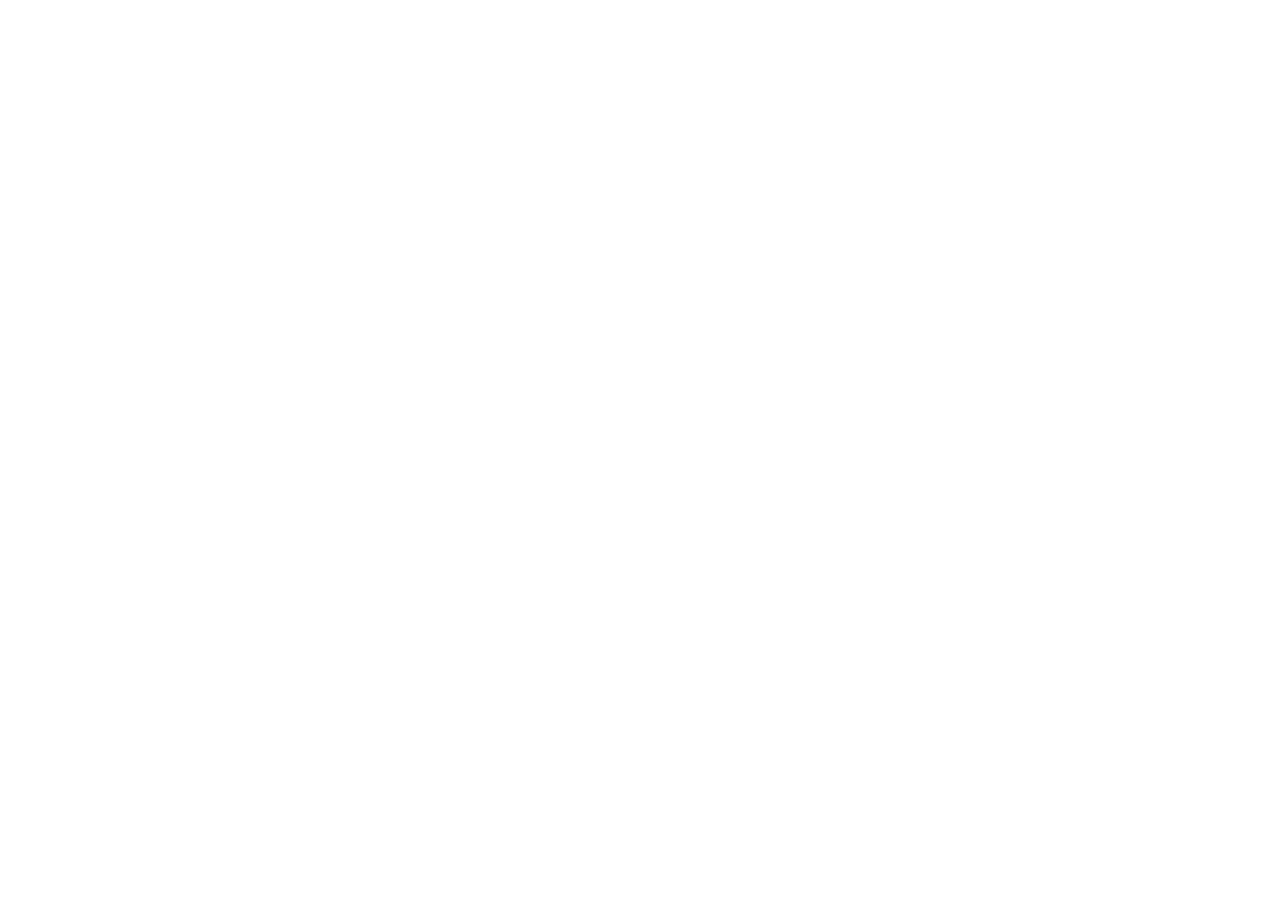
==== chat-gpt.html @ 156eef37 "add files" ====
<!DOCTYPE html>
<html lang="en">

<head>
  <meta charset="UTF-8">
  <meta name="viewport" content="width=device-width, initial-scale=1.0">
  <title>Chat GPT</title>
  <link rel="stylesheet" href="./css/chatGPT.css">
</head>

<body>

</body>

</html>
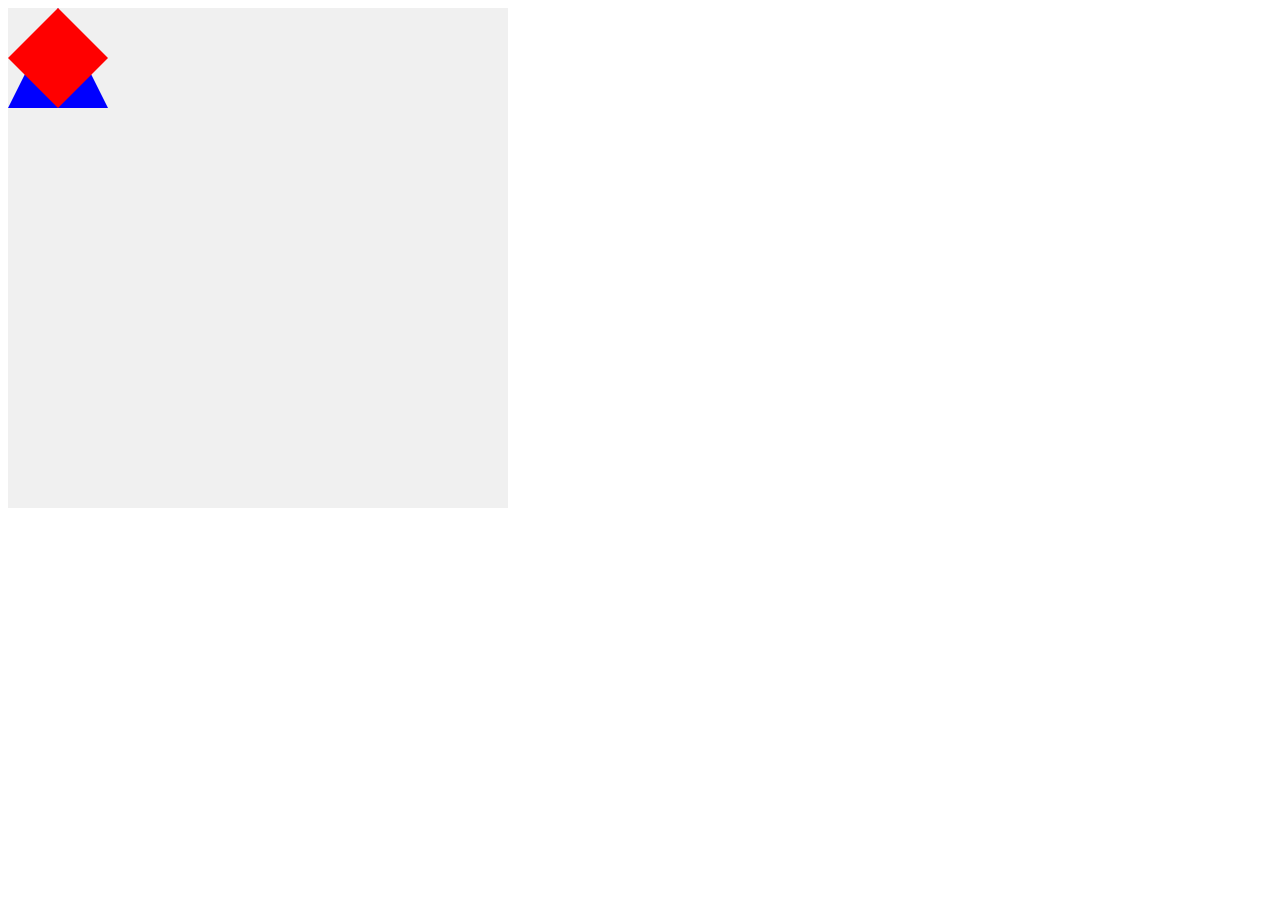
==== commit 6d3c3cf9: "add" ====
--- a/chat-gpt.html
+++ b/chat-gpt.html
@@ -9,7 +9,19 @@
 </head>
 
 <body>
+  <!-- <div class="field">
+    <div class="element" id="element1">Элемент 1</div>
+    <div class="element" id="element2">Элемент 2</div>
+    <div class="element" id="element3">Элемент 3</div>
+  </div> -->
 
+
+  <div class="field">
+    <div class="shape triangle"></div>
+    <div class="shape rhombus"></div>
+    <!-- Добавьте больше треугольников и ромбов, если нужно -->
+  </div>
+  <script src="./js/chatGPT.js"></script>
 </body>
 
 </html>--- a/css/chatGPT.css
+++ b/css/chatGPT.css
@@ -0,0 +1,44 @@
+/* .field {
+  width: 500px;
+  height: 300px;
+  background-color: #f0f0f0;
+  position: relative;
+}
+
+.element {
+  width: 50px;
+  height: 50px;
+  background-color: #ff0000;
+  position: absolute;
+  cursor: pointer;
+} */
+
+/* Additional styling can be added as needed */
+.field {
+  width: 500px;
+  height: 500px;
+  background-color: #f0f0f0;
+  position: relative;
+}
+
+.shape {
+  position: absolute;
+  cursor: pointer;
+}
+
+.triangle {
+  width: 0;
+  height: 0;
+  border-left: 50px solid transparent;
+  border-right: 50px solid transparent;
+  border-bottom: 100px solid blue; /* Цвет треугольника */
+}
+
+.rhombus {
+  width: 100px;
+  height: 100px;
+  background-color: red; /* Цвет ромба */
+  clip-path: polygon(50% 0%, 100% 50%, 50% 100%, 0% 50%);
+}
+
+/* Дополнительные стили для других треугольников и ромбов */
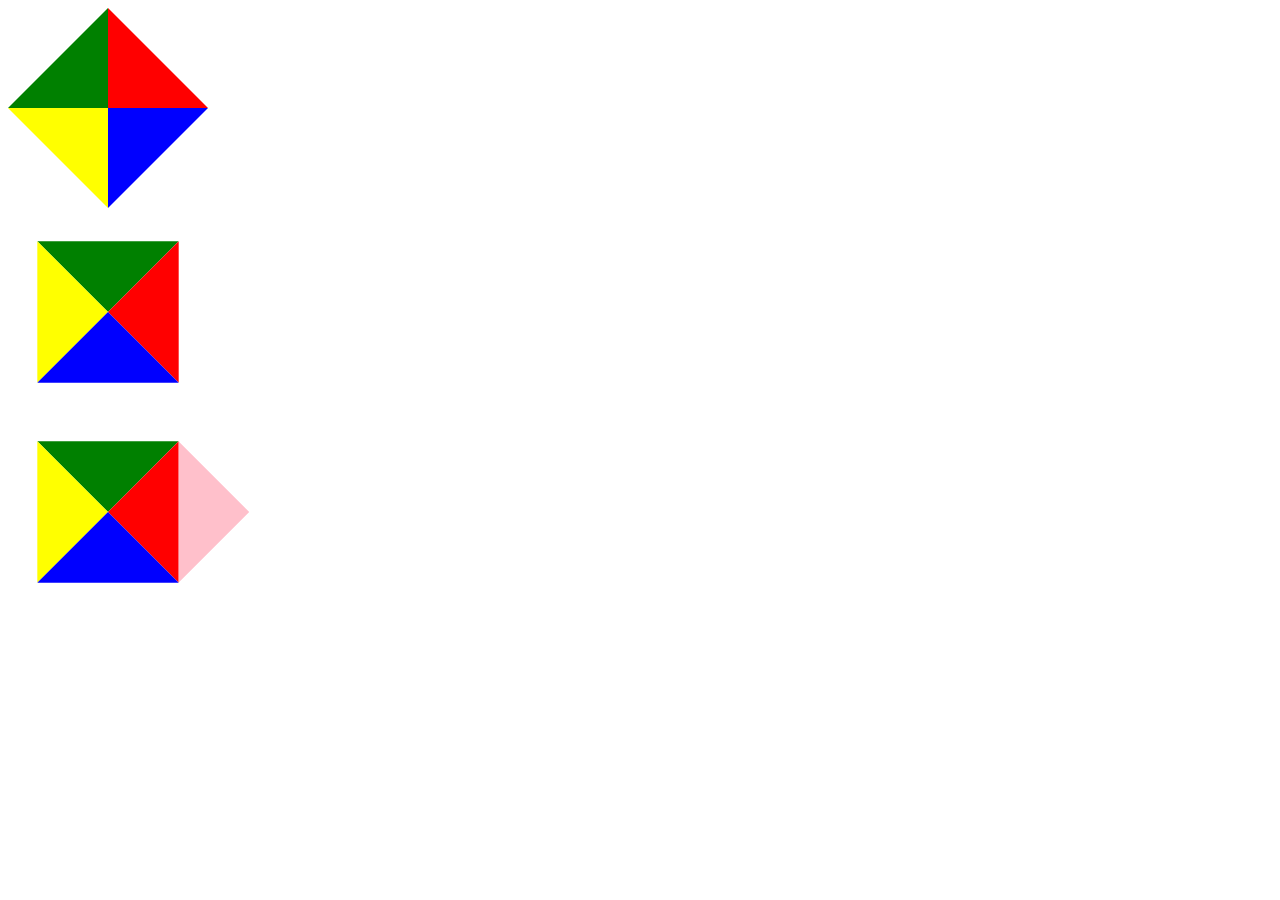
==== commit 1311a193: "add" ====
--- a/chat-gpt.html
+++ b/chat-gpt.html
@@ -9,18 +9,52 @@
 </head>
 
 <body>
-  <!-- <div class="field">
-    <div class="element" id="element1">Элемент 1</div>
-    <div class="element" id="element2">Элемент 2</div>
-    <div class="element" id="element3">Элемент 3</div>
-  </div> -->
+  <svg width="200" height="200" viewBox="0 0 200 200">
+    <!-- Верхний левый треугольник -->
+    <polygon points="0,0 100,0 0,100" fill="green" transform="rotate(180 50 50)" />
+    <!-- Верхний правый треугольник -->
+    <polygon points="200,0 100,0 200,100" fill="red" transform="rotate(180 150 50)" />
+    <!-- Нижний левый треугольник -->
+    <polygon points="0,200 100,200 0,100" fill="yellow" transform="rotate(180 50 150)" />
+    <!-- Нижний правый треугольник -->
+    <polygon points="200,200 100,200 200,100" fill="blue" transform="rotate(180 150 150)" />
+  </svg>
+
+  <div style="width: 200px; height: 200px; transform: rotate(45deg);">
+    <svg width="200" height="200" viewBox="0 0 200 200">
+      <!-- Верхний левый треугольник -->
+      <polygon points="0,0 100,0 0,100" fill="green" transform="rotate(180 50 50)" />
+      <!-- Верхний правый треугольник -->
+      <polygon points="200,0 100,0 200,100" fill="red" transform="rotate(180 150 50)" />
+      <!-- Нижний левый треугольник -->
+      <polygon points="0,200 100,200 0,100" fill="yellow" transform="rotate(180 50 150)" />
+      <!-- Нижний правый треугольник -->
+      <polygon points="200,200 100,200 200,100" fill="blue" transform="rotate(180 150 150)" />
+    </svg>
+  </div>
+
+  <div style="width: 200px; height: 200px; transform: rotate(45deg);">
+    <svg width="200" height="200" viewBox="0 0 200 200">
+      <!-- Верхний левый треугольник -->
+      <polygon points="0,0 100,0 0,100" fill="green" transform="rotate(180 50 50)" />
+      <!-- Верхний правый треугольник -->
+      <polygon points="200,0 100,0 200,100" fill="red" transform="rotate(180 150 50)" />
+      <!-- Нижний левый треугольник -->
+      <polygon points="0,200 100,200 0,100" fill="yellow" transform="rotate(180 50 150)" />
+      <!-- Нижний правый треугольник -->
+      <polygon points="200,200 100,200 200,100" fill="blue" transform="rotate(180 150 150)" />
+      <!-- Дополнительный треугольник -->
+      <polygon points="200,0 100,0 200,100" fill="pink" />
+    </svg>
+  </div>
 
 
-  <div class="field">
-    <div class="shape triangle"></div>
-    <div class="shape rhombus"></div>
-    <!-- Добавьте больше треугольников и ромбов, если нужно -->
-  </div>
+
+
+
+
+
+
   <script src="./js/chatGPT.js"></script>
 </body>
 
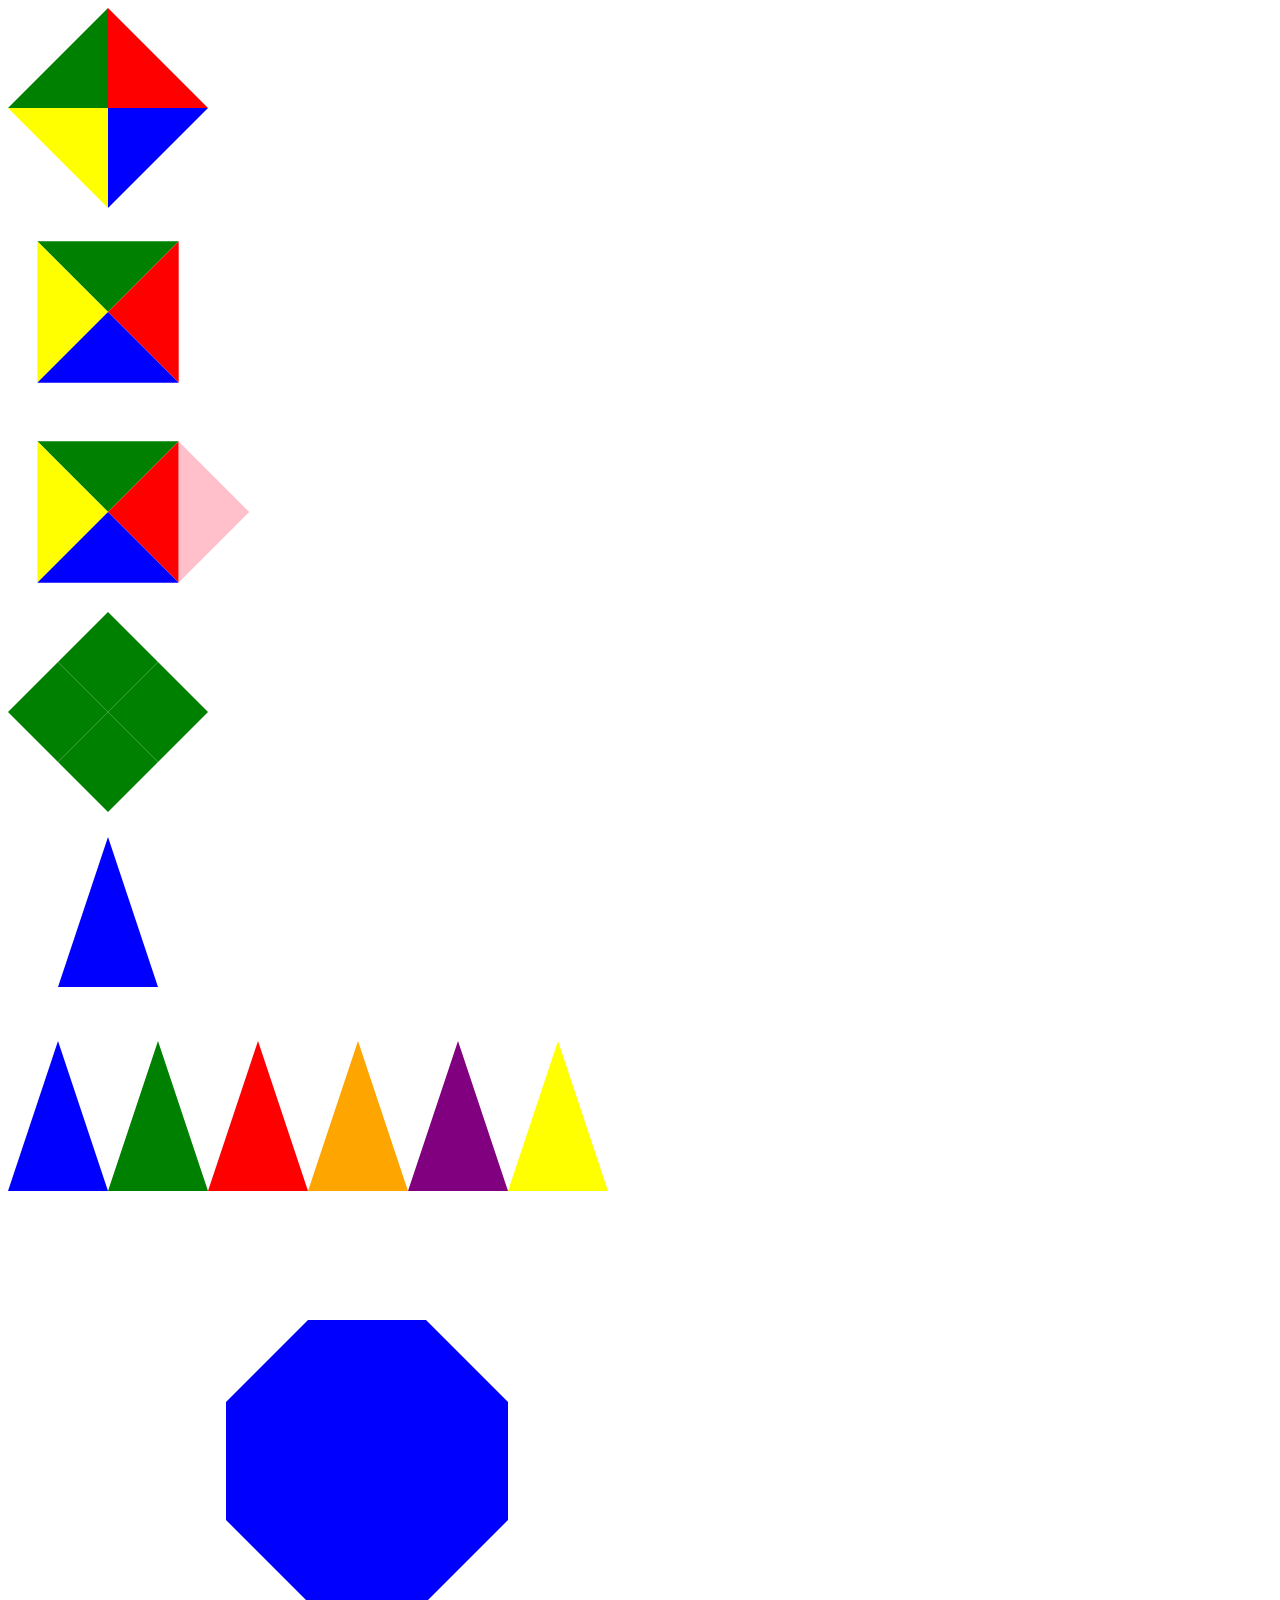
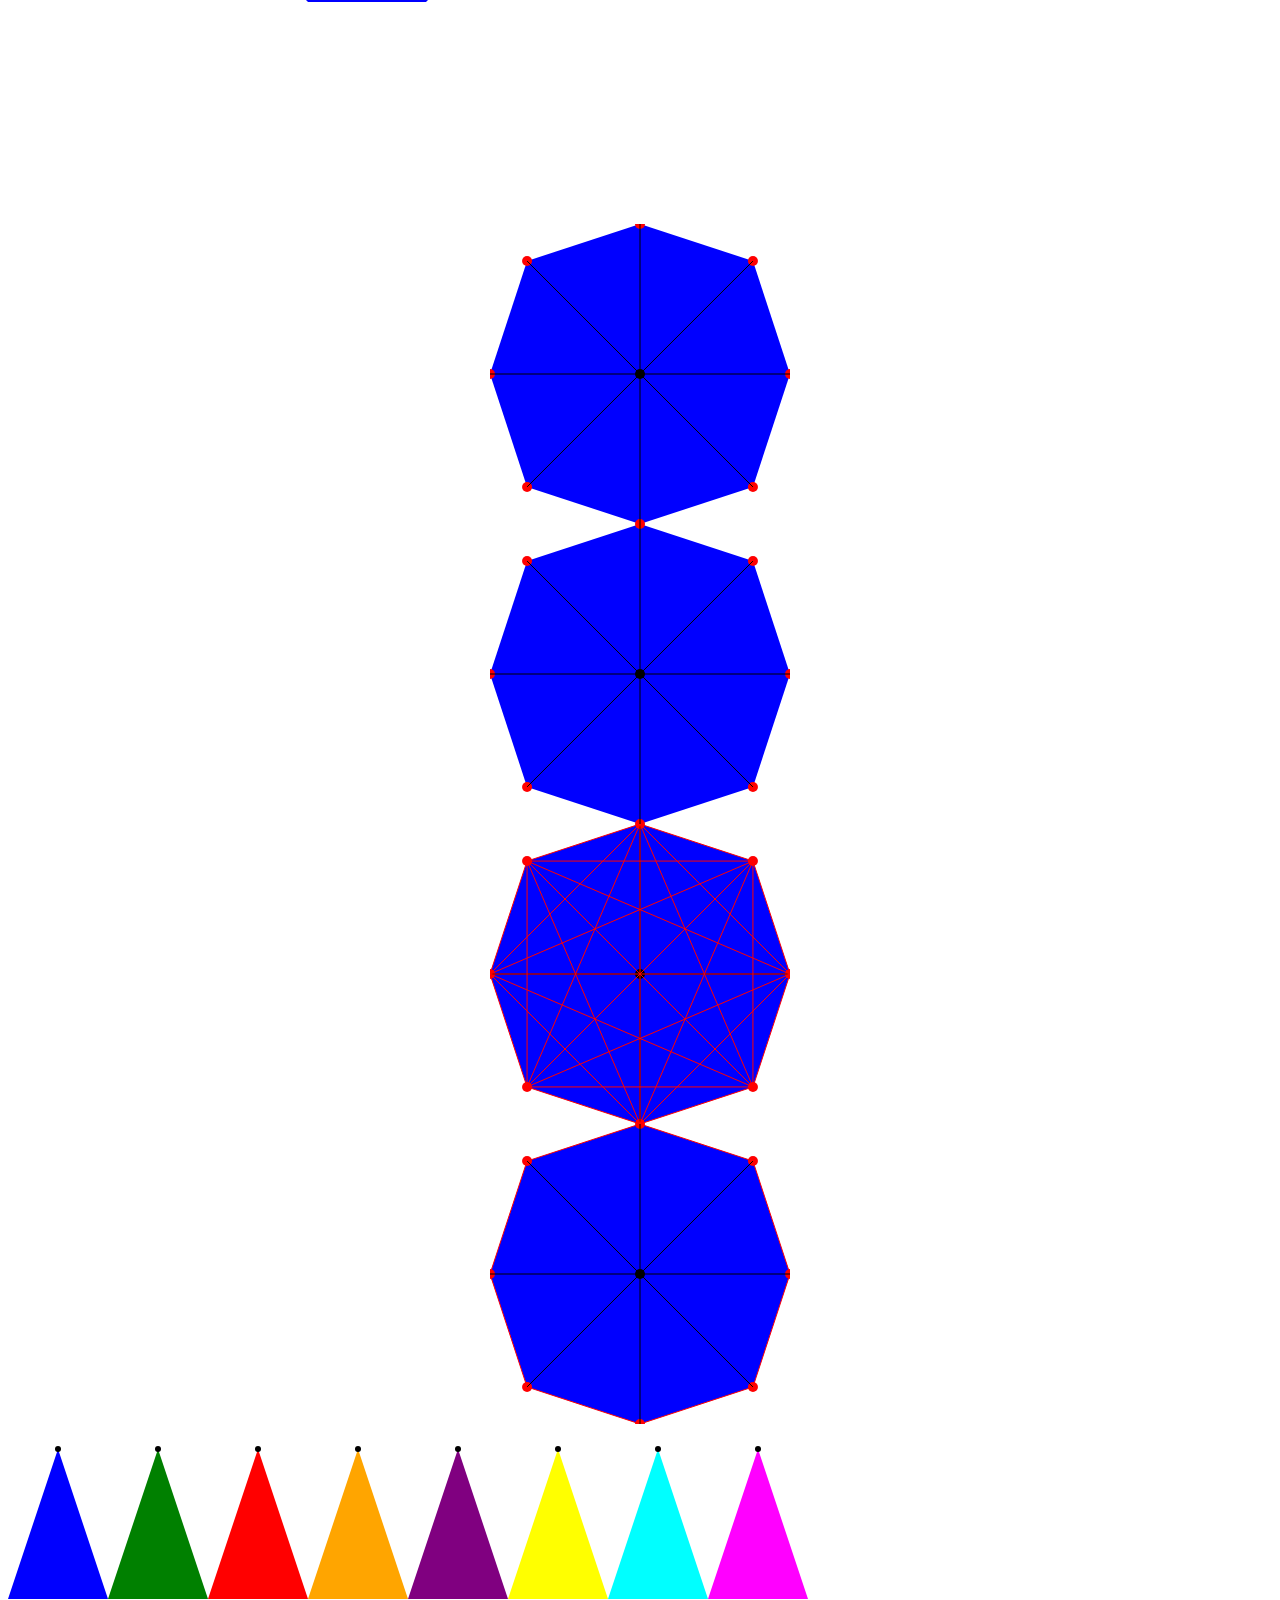
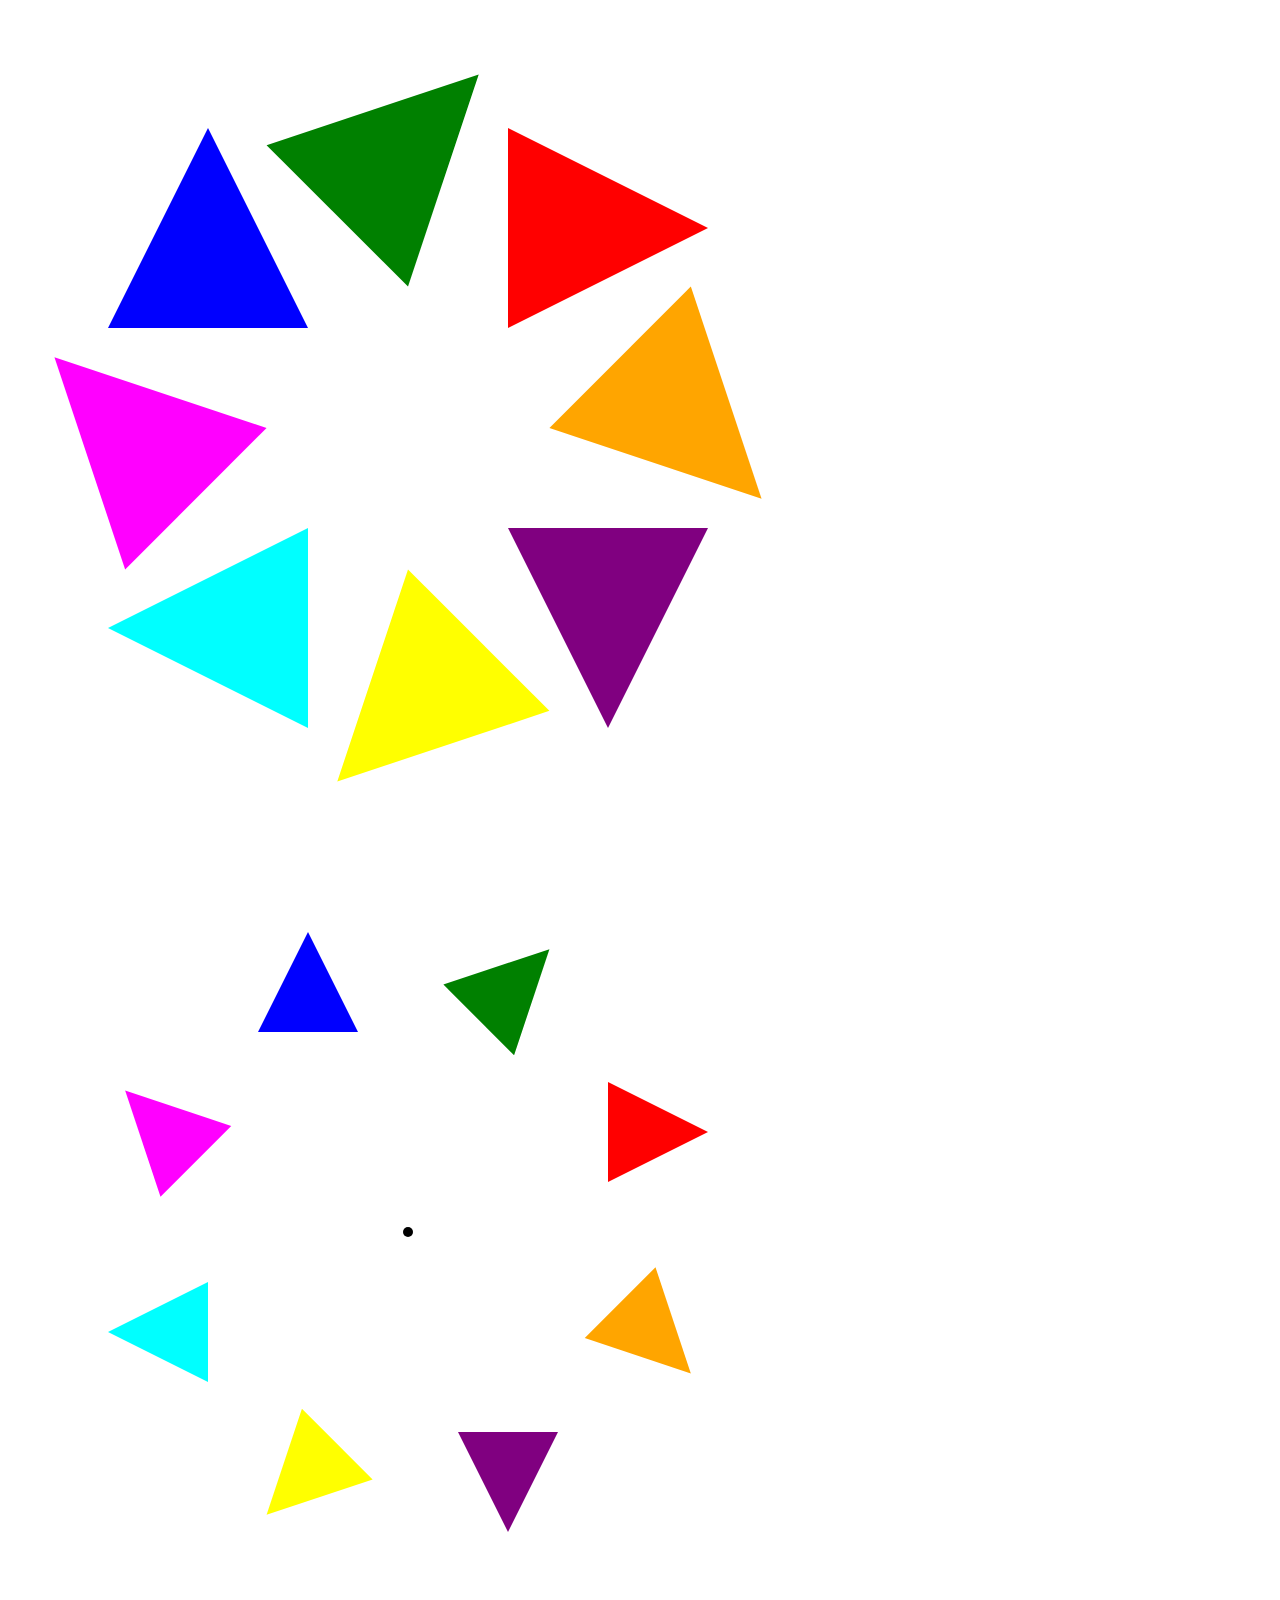
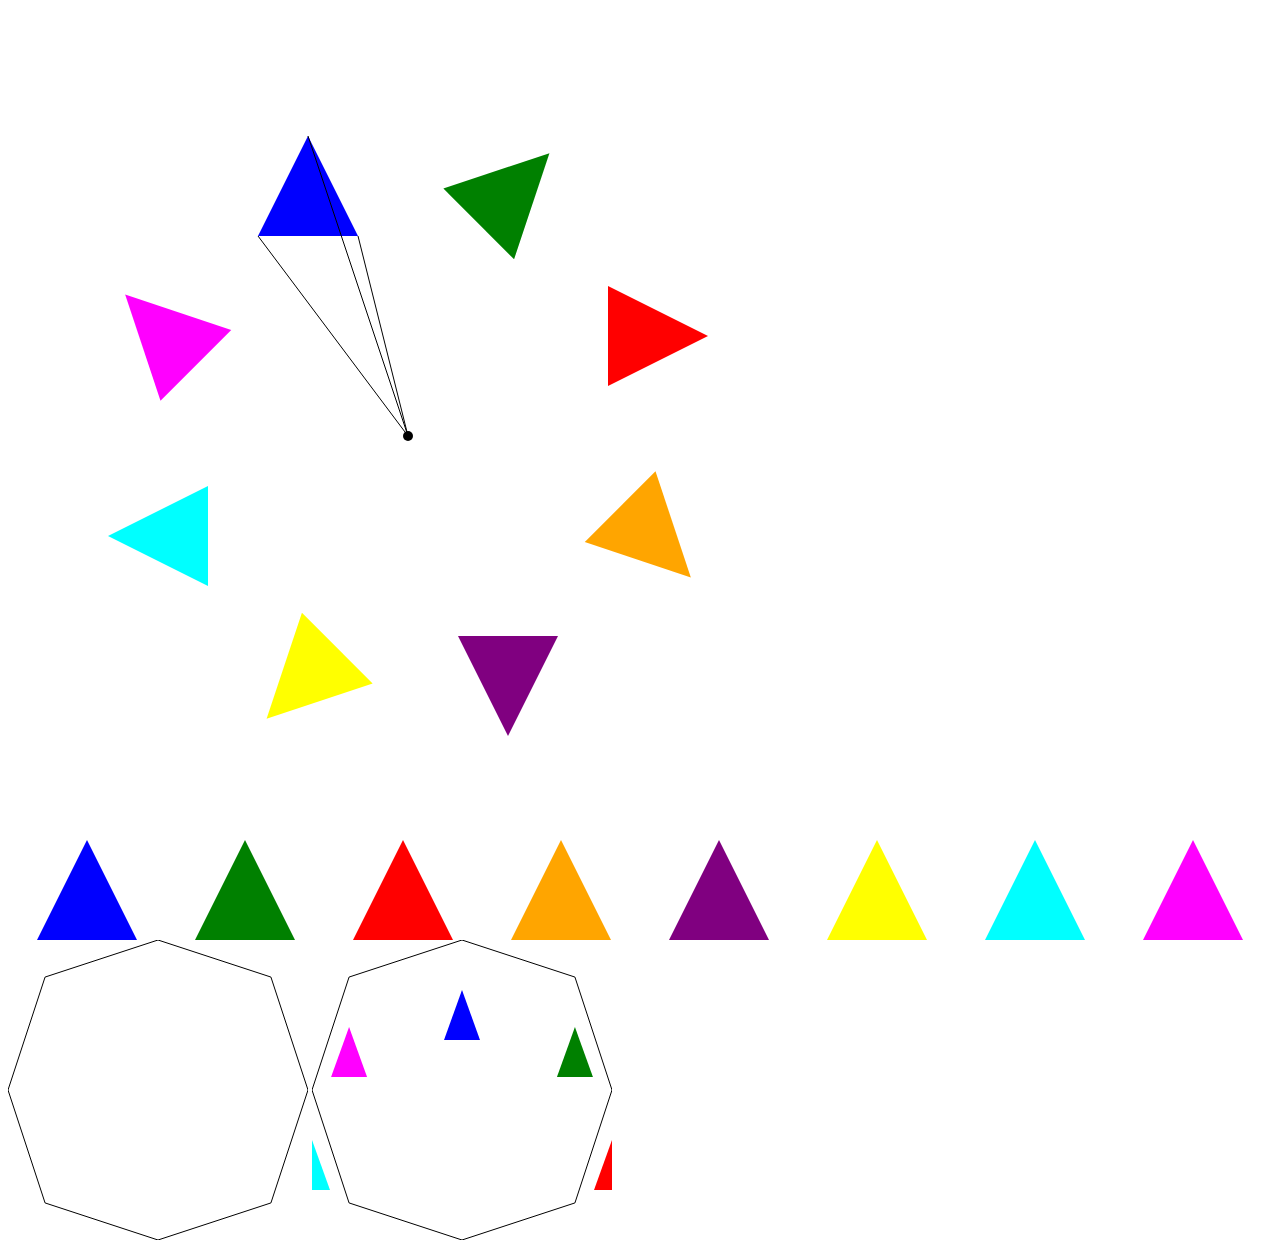
==== commit cc36f1ed: "add" ====
--- a/chat-gpt.html
+++ b/chat-gpt.html
@@ -34,7 +34,7 @@
   </div>
 
   <div style="width: 200px; height: 200px; transform: rotate(45deg);">
-    <svg width="200" height="200" viewBox="0 0 200 200">
+    <svg id="svg-container" width="200" height="200" viewBox="0 0 200 200">
       <!-- Верхний левый треугольник -->
       <polygon points="0,0 100,0 0,100" fill="green" transform="rotate(180 50 50)" />
       <!-- Верхний правый треугольник -->
@@ -49,10 +49,440 @@
   </div>
 
 
-
-
-
-
+  <div style="width: 200px; height: 200px;">
+    <svg width="200" height="200" viewBox="0 0 200 200">
+      <!-- Первый треугольник -->
+      <polygon points="100,0 150,50 100,100" fill="green" />
+      <!-- Второй треугольник -->
+      <polygon points="150,50 200,100 100,100" fill="green" />
+      <!-- Третий треугольник -->
+      <polygon points="200,100 150,150 100,100" fill="green" />
+      <!-- Четвертый треугольник -->
+      <polygon points="150,150 100,200 100,100" fill="green" />
+      <!-- Пятый треугольник -->
+      <polygon points="100,200 50,150 100,100" fill="green" />
+      <!-- Шестой треугольник -->
+      <polygon points="50,150 0,100 100,100" fill="green" />
+      <!-- Седьмой треугольник -->
+      <polygon points="0,100 50,50 100,100" fill="green" />
+      <!-- Восьмой треугольник -->
+      <polygon points="50,50 100,0 100,100" fill="green" />
+    </svg>
+  </div>
+
+  <svg width="200" height="200" viewBox="0 0 200 200">
+    <!-- Равнобедренный треугольник -->
+    <polygon points="100,25 50,175 150,175" fill="blue" />
+  </svg>
+
+
+  <div>
+    <svg width="600" height="200" viewBox="0 0 600 200">
+      <!-- Первый треугольник -->
+      <polygon points="50,25 0,175 100,175" fill="blue" />
+      <!-- Второй треугольник -->
+      <polygon points="150,25 100,175 200,175" fill="green" />
+      <!-- Третий треугольник -->
+      <polygon points="250,25 200,175 300,175" fill="red" />
+      <!-- Четвертый треугольник -->
+      <polygon points="350,25 300,175 400,175" fill="orange" />
+      <!-- Пятый треугольник -->
+      <polygon points="450,25 400,175 500,175" fill="purple" />
+      <!-- Шестой треугольник -->
+      <polygon points="550,25 500,175 600,175" fill="yellow" />
+      <!-- Седьмой треугольник -->
+      <polygon points="650,25 600,175 700,175" fill="cyan" />
+      <!-- Восьмой треугольник -->
+      <polygon points="750,25 700,175 800,175" fill="magenta" />
+    </svg>
+  </div>
+
+  <div>
+    <svg width="600" height="600" viewBox="0 0 600 600">
+      <!-- Октагон -->
+      <polygon points="300,100 418,100 500,182 500,300 418,382 300,382 218,300 218,182" fill="blue" />
+    </svg>
+  </div>
+
+
+
+
+
+
+
+
+
+
+
+
+
+
+
+
+
+
+
+  <div style="display: flex; justify-content: center;">
+    <svg width="300" height="300" viewBox="0 0 300 300">
+      <!-- Октагон -->
+      <polygon points="150,0 
+                    262.93,37.07 
+                    300,150 
+                    262.93,262.93 
+                    150,300 
+                    37.07,262.93 
+                    0,150 
+                    37.07,37.07" fill="blue" />
+      <!-- Точки в углах октагона -->
+      <circle cx="150" cy="0" r="5" fill="red" />
+      <circle cx="262.93" cy="37.07" r="5" fill="red" />
+      <circle cx="300" cy="150" r="5" fill="red" />
+      <circle cx="262.93" cy="262.93" r="5" fill="red" />
+      <circle cx="150" cy="300" r="5" fill="red" />
+      <circle cx="37.07" cy="262.93" r="5" fill="red" />
+      <circle cx="0" cy="150" r="5" fill="red" />
+      <circle cx="37.07" cy="37.07" r="5" fill="red" />
+      <!-- Точка в центре октагона -->
+      <circle cx="150" cy="150" r="5" fill="black" />
+
+      <!-- Линии из центральной точки -->
+      <line x1="150" y1="150" x2="150" y2="0" stroke="black" />
+      <line x1="150" y1="150" x2="262.93" y2="37.07" stroke="black" />
+      <line x1="150" y1="150" x2="300" y2="150" stroke="black" />
+      <line x1="150" y1="150" x2="262.93" y2="262.93" stroke="black" />
+      <line x1="150" y1="150" x2="150" y2="300" stroke="black" />
+      <line x1="150" y1="150" x2="37.07" y2="262.93" stroke="black" />
+      <line x1="150" y1="150" x2="0" y2="150" stroke="black" />
+      <line x1="150" y1="150" x2="37.07" y2="37.07" stroke="black" />
+    </svg>
+  </div>
+
+  <div style="display: flex; justify-content: center;">
+    <svg width="300" height="300" viewBox="0 0 300 300">
+      <!-- Октагон -->
+      <polygon points="150,0 
+                    262.93,37.07 
+                    300,150 
+                    262.93,262.93 
+                    150,300 
+                    37.07,262.93 
+                    0,150 
+                    37.07,37.07" fill="blue" />
+      <!-- Точки в углах октагона -->
+      <circle cx="150" cy="0" r="5" fill="red" />
+      <circle cx="262.93" cy="37.07" r="5" fill="red" />
+      <circle cx="300" cy="150" r="5" fill="red" />
+      <circle cx="262.93" cy="262.93" r="5" fill="red" />
+      <circle cx="150" cy="300" r="5" fill="red" />
+      <circle cx="37.07" cy="262.93" r="5" fill="red" />
+      <circle cx="0" cy="150" r="5" fill="red" />
+      <circle cx="37.07" cy="37.07" r="5" fill="red" />
+      <!-- Точка в центре октагона -->
+      <circle cx="150" cy="150" r="5" fill="black" />
+
+      <!-- Линии, соединяющие красные точки с центральной точкой -->
+      <line x1="150" y1="150" x2="150" y2="0" stroke="black" />
+      <line x1="150" y1="150" x2="262.93" y2="37.07" stroke="black" />
+      <line x1="150" y1="150" x2="300" y2="150" stroke="black" />
+      <line x1="150" y1="150" x2="262.93" y2="262.93" stroke="black" />
+      <line x1="150" y1="150" x2="150" y2="300" stroke="black" />
+      <line x1="150" y1="150" x2="37.07" y2="262.93" stroke="black" />
+      <line x1="150" y1="150" x2="0" y2="150" stroke="black" />
+      <line x1="150" y1="150" x2="37.07" y2="37.07" stroke="black" />
+    </svg>
+  </div>
+  <div style="display: flex; justify-content: center;">
+    <svg width="300" height="300" viewBox="0 0 300 300">
+      <!-- Октагон -->
+      <polygon points="150,0 
+                    262.93,37.07 
+                    300,150 
+                    262.93,262.93 
+                    150,300 
+                    37.07,262.93 
+                    0,150 
+                    37.07,37.07" fill="blue" />
+      <!-- Точки в углах октагона -->
+      <circle cx="150" cy="0" r="5" fill="red" />
+      <circle cx="262.93" cy="37.07" r="5" fill="red" />
+      <circle cx="300" cy="150" r="5" fill="red" />
+      <circle cx="262.93" cy="262.93" r="5" fill="red" />
+      <circle cx="150" cy="300" r="5" fill="red" />
+      <circle cx="37.07" cy="262.93" r="5" fill="red" />
+      <circle cx="0" cy="150" r="5" fill="red" />
+      <circle cx="37.07" cy="37.07" r="5" fill="red" />
+      <!-- Точка в центре октагона -->
+      <circle cx="150" cy="150" r="5" fill="black" />
+
+      <!-- Линии, соединяющие красные точки с центральной точкой -->
+      <line x1="150" y1="150" x2="150" y2="0" stroke="black" />
+      <line x1="150" y1="150" x2="262.93" y2="37.07" stroke="black" />
+      <line x1="150" y1="150" x2="300" y2="150" stroke="black" />
+      <line x1="150" y1="150" x2="262.93" y2="262.93" stroke="black" />
+      <line x1="150" y1="150" x2="150" y2="300" stroke="black" />
+      <line x1="150" y1="150" x2="37.07" y2="262.93" stroke="black" />
+      <line x1="150" y1="150" x2="0" y2="150" stroke="black" />
+      <line x1="150" y1="150" x2="37.07" y2="37.07" stroke="black" />
+
+      <!-- Линии, соединяющие красные точки между собой -->
+      <line x1="150" y1="0" x2="262.93" y2="37.07" stroke="red" />
+      <line x1="150" y1="0" x2="300" y2="150" stroke="red" />
+      <line x1="150" y1="0" x2="262.93" y2="262.93" stroke="red" />
+      <line x1="150" y1="0" x2="150" y2="300" stroke="red" />
+      <line x1="150" y1="0" x2="37.07" y2="262.93" stroke="red" />
+      <line x1="150" y1="0" x2="0" y2="150" stroke="red" />
+      <line x1="150" y1="0" x2="37.07" y2="37.07" stroke="red" />
+      <line x1="262.93" y1="37.07" x2="300" y2="150" stroke="red" />
+      <line x1="262.93" y1="37.07" x2="262.93" y2="262.93" stroke="red" />
+      <line x1="262.93" y1="37.07" x2="150" y2="300" stroke="red" />
+      <line x1="262.93" y1="37.07" x2="37.07" y2="262.93" stroke="red" />
+      <line x1="262.93" y1="37.07" x2="0" y2="150" stroke="red" />
+      <line x1="262.93" y1="37.07" x2="37.07" y2="37.07" stroke="red" />
+      <line x1="300" y1="150" x2="262.93" y2="262.93" stroke="red" />
+      <line x1="300" y1="150" x2="150" y2="300" stroke="red" />
+      <line x1="300" y1="150" x2="37.07" y2="262.93" stroke="red" />
+      <line x1="300" y1="150" x2="0" y2="150" stroke="red" />
+      <line x1="300" y1="150" x2="37.07" y2="37.07" stroke="red" />
+      <line x1="262.93" y1="262.93" x2="150" y2="300" stroke="red" />
+      <line x1="262.93" y1="262.93" x2="37.07" y2="262.93" stroke="red" />
+      <line x1="262.93" y1="262.93" x2="0" y2="150" stroke="red" />
+      <line x1="262.93" y1="262.93" x2="37.07" y2="37.07" stroke="red" />
+      <line x1="150" y1="300" x2="37.07" y2="262.93" stroke="red" />
+      <line x1="150" y1="300" x2="0" y2="150" stroke="red" />
+      <line x1="150" y1="300" x2="37.07" y2="37.07" stroke="red" />
+      <line x1="37.07" y1="262.93" x2="0" y2="150" stroke="red" />
+      <line x1="37.07" y1="262.93" x2="37.07" y2="37.07" stroke="red" />
+      <line x1="0" y1="150" x2="37.07" y2="37.07" stroke="red" />
+    </svg>
+  </div>
+
+
+  <div style="display: flex; justify-content: center;">
+    <svg width="300" height="300" viewBox="0 0 300 300">
+      <!-- Октагон -->
+      <polygon points="150,0 
+                      262.93,37.07 
+                      300,150 
+                      262.93,262.93 
+                      150,300 
+                      37.07,262.93 
+                      0,150 
+                      37.07,37.07" fill="blue" />
+      <!-- Точки в углах октагона -->
+      <circle cx="150" cy="0" r="5" fill="red" />
+      <circle cx="262.93" cy="37.07" r="5" fill="red" />
+      <circle cx="300" cy="150" r="5" fill="red" />
+      <circle cx="262.93" cy="262.93" r="5" fill="red" />
+      <circle cx="150" cy="300" r="5" fill="red" />
+      <circle cx="37.07" cy="262.93" r="5" fill="red" />
+      <circle cx="0" cy="150" r="5" fill="red" />
+      <circle cx="37.07" cy="37.07" r="5" fill="red" />
+      <!-- Точка в центре октагона -->
+      <circle cx="150" cy="150" r="5" fill="black" />
+
+      <!-- Линии, соединяющие красные точки между собой -->
+      <line x1="150" y1="0" x2="262.93" y2="37.07" stroke="red" />
+      <line x1="262.93" y1="37.07" x2="300" y2="150" stroke="red" />
+      <line x1="300" y1="150" x2="262.93" y2="262.93" stroke="red" />
+      <line x1="262.93" y1="262.93" x2="150" y2="300" stroke="red" />
+      <line x1="150" y1="300" x2="37.07" y2="262.93" stroke="red" />
+      <line x1="37.07" y1="262.93" x2="0" y2="150" stroke="red" />
+      <line x1="0" y1="150" x2="37.07" y2="37.07" stroke="red" />
+      <line x1="37.07" y1="37.07" x2="150" y2="0" stroke="red" />
+
+      <!-- Линии из центра к каждой точке -->
+      <line x1="150" y1="150" x2="150" y2="0" stroke="black" />
+      <line x1="150" y1="150" x2="262.93" y2="37.07" stroke="black" />
+      <line x1="150" y1="150" x2="300" y2="150" stroke="black" />
+      <line x1="150" y1="150" x2="262.93" y2="262.93" stroke="black" />
+      <line x1="150" y1="150" x2="150" y2="300" stroke="black" />
+      <line x1="150" y1="150" x2="37.07" y2="262.93" stroke="black" />
+      <line x1="150" y1="150" x2="0" y2="150" stroke="black" />
+      <line x1="150" y1="150" x2="37.07" y2="37.07" stroke="black" />
+    </svg>
+  </div>
+
+
+
+
+  <div>
+    <svg width="800" height="200" viewBox="0 0 800 200">
+      <!-- Первый треугольник -->
+      <polygon points="50,25 0,175 100,175" fill="blue" />
+      <!-- Второй треугольник -->
+      <polygon points="150,25 100,175 200,175" fill="green" />
+      <!-- Третий треугольник -->
+      <polygon points="250,25 200,175 300,175" fill="red" />
+      <!-- Четвертый треугольник -->
+      <polygon points="350,25 300,175 400,175" fill="orange" />
+      <!-- Пятый треугольник -->
+      <polygon points="450,25 400,175 500,175" fill="purple" />
+      <!-- Шестой треугольник -->
+      <polygon points="550,25 500,175 600,175" fill="yellow" />
+      <!-- Седьмой треугольник -->
+      <polygon points="650,25 600,175 700,175" fill="cyan" />
+      <!-- Восьмой треугольник -->
+      <polygon points="750,25 700,175 800,175" fill="magenta" />
+
+      <!-- Точки в верхних вершинах треугольников -->
+      <circle cx="50" cy="25" r="3" fill="black" />
+      <circle cx="150" cy="25" r="3" fill="black" />
+      <circle cx="250" cy="25" r="3" fill="black" />
+      <circle cx="350" cy="25" r="3" fill="black" />
+      <circle cx="450" cy="25" r="3" fill="black" />
+      <circle cx="550" cy="25" r="3" fill="black" />
+      <circle cx="650" cy="25" r="3" fill="black" />
+      <circle cx="750" cy="25" r="3" fill="black" />
+    </svg>
+  </div>
+
+  <div>
+    <svg width="800" height="800" viewBox="0 0 800 800">
+      <!-- Первый треугольник -->
+      <polygon points="200,100 100,300 300,300" fill="blue" />
+      <!-- Второй треугольник -->
+      <polygon points="200,100 100,300 300,300" fill="green" transform="rotate(45 400 400)" />
+      <!-- Третий треугольник -->
+      <polygon points="200,100 100,300 300,300" fill="red" transform="rotate(90 400 400)" />
+      <!-- Четвертый треугольник -->
+      <polygon points="200,100 100,300 300,300" fill="orange" transform="rotate(135 400 400)" />
+      <!-- Пятый треугольник -->
+      <polygon points="200,100 100,300 300,300" fill="purple" transform="rotate(180 400 400)" />
+      <!-- Шестой треугольник -->
+      <polygon points="200,100 100,300 300,300" fill="yellow" transform="rotate(225 400 400)" />
+      <!-- Седьмой треугольник -->
+      <polygon points="200,100 100,300 300,300" fill="cyan" transform="rotate(270 400 400)" />
+      <!-- Восьмой треугольник -->
+      <polygon points="200,100 100,300 300,300" fill="magenta" transform="rotate(315 400 400)" />
+    </svg>
+  </div>
+
+  <div>
+    <svg width="800" height="800" viewBox="0 0 800 800">
+      <!-- Первый треугольник -->
+      <polygon points="300,100 250,200 350,200" fill="blue" />
+      <!-- Второй треугольник -->
+      <polygon points="300,100 250,200 350,200" fill="green" transform="rotate(45 400 400)" />
+      <!-- Третий треугольник -->
+      <polygon points="300,100 250,200 350,200" fill="red" transform="rotate(90 400 400)" />
+      <!-- Четвертый треугольник -->
+      <polygon points="300,100 250,200 350,200" fill="orange" transform="rotate(135 400 400)" />
+      <!-- Пятый треугольник -->
+      <polygon points="300,100 250,200 350,200" fill="purple" transform="rotate(180 400 400)" />
+      <!-- Шестой треугольник -->
+      <polygon points="300,100 250,200 350,200" fill="yellow" transform="rotate(225 400 400)" />
+      <!-- Седьмой треугольник -->
+      <polygon points="300,100 250,200 350,200" fill="cyan" transform="rotate(270 400 400)" />
+      <!-- Восьмой треугольник -->
+      <polygon points="300,100 250,200 350,200" fill="magenta" transform="rotate(315 400 400)" />
+
+      <!-- Точка в центре SVG -->
+      <circle cx="400" cy="400" r="5" fill="black" />
+    </svg>
+  </div>
+
+  <div>
+    <svg width="800" height="800" viewBox="0 0 800 800">
+      <!-- Первый треугольник -->
+      <polygon points="300,100 250,200 350,200" fill="blue" />
+      <!-- Второй треугольник -->
+      <polygon points="300,100 250,200 350,200" fill="green" transform="rotate(45 400 400)" />
+      <!-- Третий треугольник -->
+      <polygon points="300,100 250,200 350,200" fill="red" transform="rotate(90 400 400)" />
+      <!-- Четвертый треугольник -->
+      <polygon points="300,100 250,200 350,200" fill="orange" transform="rotate(135 400 400)" />
+      <!-- Пятый треугольник -->
+      <polygon points="300,100 250,200 350,200" fill="purple" transform="rotate(180 400 400)" />
+      <!-- Шестой треугольник -->
+      <polygon points="300,100 250,200 350,200" fill="yellow" transform="rotate(225 400 400)" />
+      <!-- Седьмой треугольник -->
+      <polygon points="300,100 250,200 350,200" fill="cyan" transform="rotate(270 400 400)" />
+      <!-- Восьмой треугольник -->
+      <polygon points="300,100 250,200 350,200" fill="magenta" transform="rotate(315 400 400)" />
+
+      <!-- Точка в центре SVG -->
+      <circle cx="400" cy="400" r="5" fill="black" />
+
+      <!-- Линии, соединяющие верхние вершины треугольников с центром SVG -->
+      <line x1="300" y1="100" x2="400" y2="400" stroke="black" />
+      <line x1="250" y1="200" x2="400" y2="400" stroke="black" />
+      <line x1="350" y1="200" x2="400" y2="400" stroke="black" />
+    </svg>
+  </div>
+
+
+
+  <div style="display: flex; justify-content: space-around;">
+    <!-- Первый треугольник -->
+    <div
+      style="width: 0; height: 0; border-left: 50px solid transparent; border-right: 50px solid transparent; border-bottom: 100px solid blue;">
+    </div>
+    <!-- Второй треугольник -->
+    <div
+      style="width: 0; height: 0; border-left: 50px solid transparent; border-right: 50px solid transparent; border-bottom: 100px solid green;">
+    </div>
+    <!-- Третий треугольник -->
+    <div
+      style="width: 0; height: 0; border-left: 50px solid transparent; border-right: 50px solid transparent; border-bottom: 100px solid red;">
+    </div>
+    <!-- Четвертый треугольник -->
+    <div
+      style="width: 0; height: 0; border-left: 50px solid transparent; border-right: 50px solid transparent; border-bottom: 100px solid orange;">
+    </div>
+    <!-- Пятый треугольник -->
+    <div
+      style="width: 0; height: 0; border-left: 50px solid transparent; border-right: 50px solid transparent; border-bottom: 100px solid purple;">
+    </div>
+    <!-- Шестой треугольник -->
+    <div
+      style="width: 0; height: 0; border-left: 50px solid transparent; border-right: 50px solid transparent; border-bottom: 100px solid yellow;">
+    </div>
+    <!-- Седьмой треугольник -->
+    <div
+      style="width: 0; height: 0; border-left: 50px solid transparent; border-right: 50px solid transparent; border-bottom: 100px solid cyan;">
+    </div>
+    <!-- Восьмой треугольник -->
+    <div
+      style="width: 0; height: 0; border-left: 50px solid transparent; border-right: 50px solid transparent; border-bottom: 100px solid magenta;">
+    </div>
+  </div>
+
+
+
+
+
+  <svg width="300" height="300" viewBox="0 0 300 300">
+    <!-- Правильный октагон -->
+    <polygon points="150,0 
+                  262.93,37.07 
+                  300,150 
+                  262.93,262.93 
+                  150,300 
+                  37.07,262.93 
+                  0,150 
+                  37.07,37.07" fill="none" stroke="black" />
+  </svg>
+
+  <svg width="300" height="300" viewBox="0 0 300 300">
+    <!-- Правильный октагон -->
+    <polygon points="150,0 
+                    262.93,37.07 
+                    300,150 
+                    262.93,262.93 
+                    150,300 
+                    37.07,262.93 
+                    0,150 
+                    37.07,37.07" fill="none" stroke="black" />
+    <!-- 8 равнобедренных треугольников -->
+    <polygon points="150,50 168,100 132,100" fill="blue" />
+    <polygon points="262.93,87.07 280.93,137.07 244.93,137.07" fill="green" />
+    <polygon points="300,200 318,250 282,250" fill="red" />
+    <polygon points="262.93,312.93 280.93,362.93 244.93,362.93" fill="orange" />
+    <polygon points="150,350 168,400 132,400" fill="purple" />
+    <polygon points="37.07,312.93 55.07,362.93 19.07,362.93" fill="yellow" />
+    <polygon points="0,200 18,250 -18,250" fill="cyan" />
+    <polygon points="37.07,87.07 55.07,137.07 19.07,137.07" fill="magenta" />
+  </svg>
 
 
   <script src="./js/chatGPT.js"></script>
